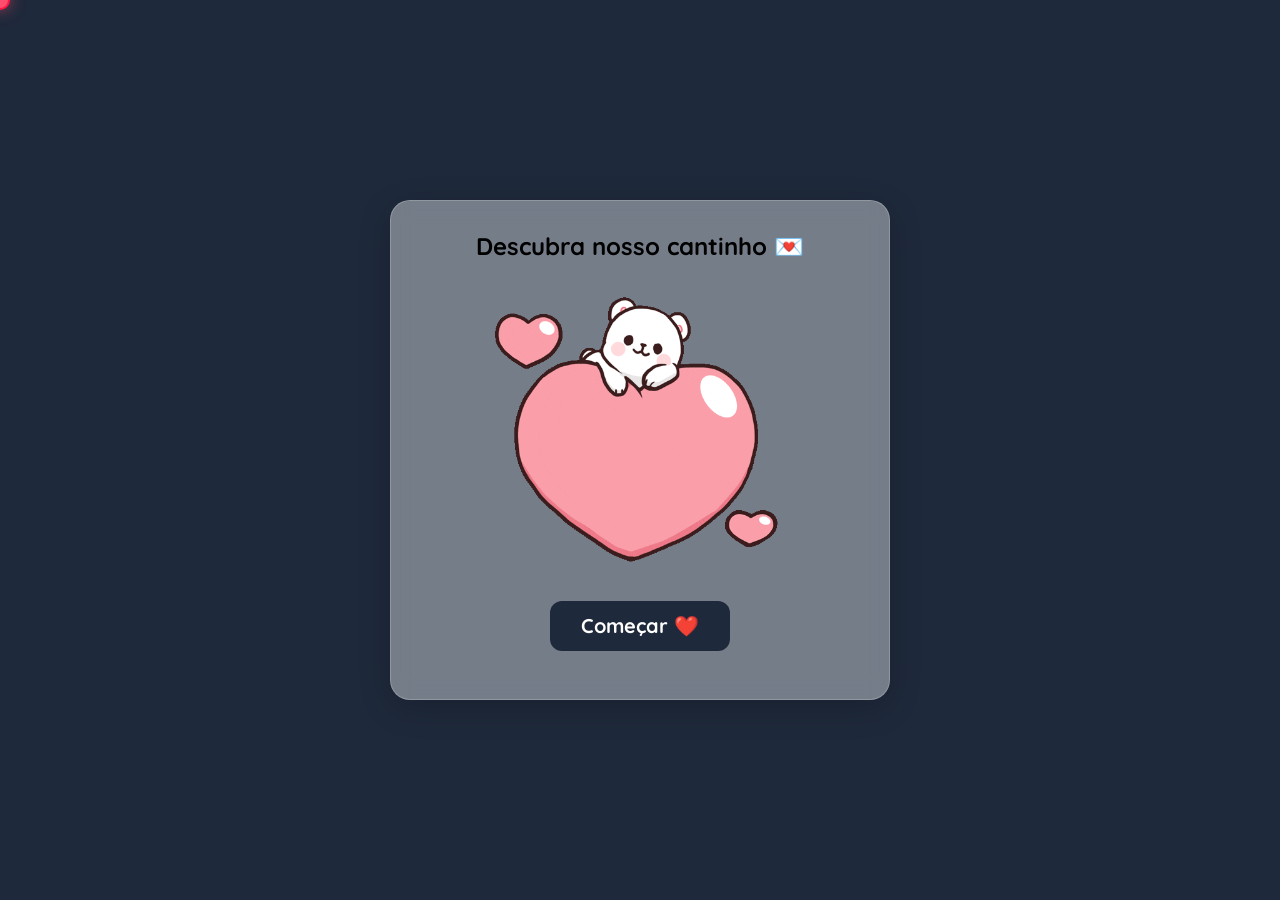
==== index.html @ 610b7666 "Projeto pacote 1" ====
<!DOCTYPE html>
<html lang="pt-br">

<head>
    <meta charset="UTF-8">
    <meta name="viewport" content="width=device-width, initial-scale=1.0">

    <link rel="stylesheet" href="public/src/css/reset.css">
    <link rel="stylesheet" href="public/src/css/loading.css">

    <script src="public/src/js/background.js" defer></script>
    <script src="public/src/js/loading.js" defer></script>

    <title>Feliz Dias dos Namorados</title>
</head>

<body>

    <section class="botao">
        <div class="painel">
            <h1>Descubra nosso cantinho 💌</h1>

            <img src="public/src/gif/love.gif" alt="GIF-LOVE">

            <div class="btns">
                <button id="startButton">Começar ❤️</button>
            </div>
        </div>
    </section>

    <div class="loading" id="loading">

        <div class="heart-loader">❤️</div>

        <p class="loading-text">
            Carregando
            <span class="dots">
                <span>.</span>
                <span>.</span>
                <span>.</span>
            </span>
        </p>

    </div>

    <div class="wrapper">

        <svg class="heart" version="1.1" xmlns="http://www.w3.org/2000/svg" xmlns:xlink="http://www.w3.org/1999/xlink"
            xmlns:a="http://ns.adobe.com/AdobeSVGViewerExtensions/3.0/" x="0px" y="0px" width="101.7px" height="87.6px"
            viewBox="0 0 101.7 87.6" enable-background="new 0 0 101.7 87.6" xml:space="preserve">
            <path d="M51,12.8c0-0.1-0.1-0.1-0.1-0.2c0,0.1-0.1,0.1-0.1,0.2C31-10.7,0,0.2,0,28.9c0,27.6,40.7,56.9,50.9,58.8
	        c10.1-1.8,50.9-31.1,50.9-58.8C101.7,0.2,70.7-10.7,51,12.8z" />
        </svg>

        <svg class="heart" version="1.1" xmlns="http://www.w3.org/2000/svg" xmlns:xlink="http://www.w3.org/1999/xlink"
            xmlns:a="http://ns.adobe.com/AdobeSVGViewerExtensions/3.0/" x="0px" y="0px" width="101.7px" height="87.6px"
            viewBox="0 0 101.7 87.6" enable-background="new 0 0 101.7 87.6" xml:space="preserve">
            <path d="M51,12.8c0-0.1-0.1-0.1-0.1-0.2c0,0.1-0.1,0.1-0.1,0.2C31-10.7,0,0.2,0,28.9c0,27.6,40.7,56.9,50.9,58.8
	        c10.1-1.8,50.9-31.1,50.9-58.8C101.7,0.2,70.7-10.7,51,12.8z" />
        </svg>

        <svg class="heart" version="1.1" xmlns="http://www.w3.org/2000/svg" xmlns:xlink="http://www.w3.org/1999/xlink"
            xmlns:a="http://ns.adobe.com/AdobeSVGViewerExtensions/3.0/" x="0px" y="0px" width="101.7px" height="87.6px"
            viewBox="0 0 101.7 87.6" enable-background="new 0 0 101.7 87.6" xml:space="preserve">
            <path d="M51,12.8c0-0.1-0.1-0.1-0.1-0.2c0,0.1-0.1,0.1-0.1,0.2C31-10.7,0,0.2,0,28.9c0,27.6,40.7,56.9,50.9,58.8
	        c10.1-1.8,50.9-31.1,50.9-58.8C101.7,0.2,70.7-10.7,51,12.8z" />
        </svg>

        <svg class="heart" version="1.1" xmlns="http://www.w3.org/2000/svg" xmlns:xlink="http://www.w3.org/1999/xlink"
            xmlns:a="http://ns.adobe.com/AdobeSVGViewerExtensions/3.0/" x="0px" y="0px" width="101.7px" height="87.6px"
            viewBox="0 0 101.7 87.6" enable-background="new 0 0 101.7 87.6" xml:space="preserve">
            <path d="M51,12.8c0-0.1-0.1-0.1-0.1-0.2c0,0.1-0.1,0.1-0.1,0.2C31-10.7,0,0.2,0,28.9c0,27.6,40.7,56.9,50.9,58.8
	        c10.1-1.8,50.9-31.1,50.9-58.8C101.7,0.2,70.7-10.7,51,12.8z" />
        </svg>

        <svg class="heart" version="1.1" xmlns="http://www.w3.org/2000/svg" xmlns:xlink="http://www.w3.org/1999/xlink"
            xmlns:a="http://ns.adobe.com/AdobeSVGViewerExtensions/3.0/" x="0px" y="0px" width="101.7px" height="87.6px"
            viewBox="0 0 101.7 87.6" enable-background="new 0 0 101.7 87.6" xml:space="preserve">
            <path d="M51,12.8c0-0.1-0.1-0.1-0.1-0.2c0,0.1-0.1,0.1-0.1,0.2C31-10.7,0,0.2,0,28.9c0,27.6,40.7,56.9,50.9,58.8
	        c10.1-1.8,50.9-31.1,50.9-58.8C101.7,0.2,70.7-10.7,51,12.8z" />
        </svg>

        <svg class="heart" version="1.1" xmlns="http://www.w3.org/2000/svg" xmlns:xlink="http://www.w3.org/1999/xlink"
            xmlns:a="http://ns.adobe.com/AdobeSVGViewerExtensions/3.0/" x="0px" y="0px" width="101.7px" height="87.6px"
            viewBox="0 0 101.7 87.6" enable-background="new 0 0 101.7 87.6" xml:space="preserve">
            <path d="M51,12.8c0-0.1-0.1-0.1-0.1-0.2c0,0.1-0.1,0.1-0.1,0.2C31-10.7,0,0.2,0,28.9c0,27.6,40.7,56.9,50.9,58.8
	        c10.1-1.8,50.9-31.1,50.9-58.8C101.7,0.2,70.7-10.7,51,12.8z" />
        </svg>

        <svg class="heart" version="1.1" xmlns="http://www.w3.org/2000/svg" xmlns:xlink="http://www.w3.org/1999/xlink"
            xmlns:a="http://ns.adobe.com/AdobeSVGViewerExtensions/3.0/" x="0px" y="0px" width="101.7px" height="87.6px"
            viewBox="0 0 101.7 87.6" enable-background="new 0 0 101.7 87.6" xml:space="preserve">
            <path d="M51,12.8c0-0.1-0.1-0.1-0.1-0.2c0,0.1-0.1,0.1-0.1,0.2C31-10.7,0,0.2,0,28.9c0,27.6,40.7,56.9,50.9,58.8
	        c10.1-1.8,50.9-31.1,50.9-58.8C101.7,0.2,70.7-10.7,51,12.8z" />
        </svg>
    </div>

    <div class="custom-cursor"></div>
</body>

</html>
---- public/src/css/loading.css ----
.loading {
    position: fixed;
    top: 0;
    left: 0;
    width: 100%;
    height: 100%;
    background: rgb(0, 0, 0);
    display: flex;
    align-items: center;
    justify-content: center;
    flex-direction: column;

    gap: 20px;

    z-index: 99999;

    opacity: 0;
    visibility: hidden;

    transition: 0.4s;
}

.loading.active {
    opacity: 1;
    visibility: visible;
}

.heart-loader {
    font-size: 80px;

    animation: pulse 1s infinite;
}

@keyframes pulse {

    0% {
        transform: scale(1);
    }

    50% {
        transform: scale(1.3);
    }

    100% {
        transform: scale(1);
    }
}

.loading-text {
    color: white;

    font-size: 22px;

    font-family: sans-serif;
}

.dots span {
    animation: blink 1.5s infinite;

    font-size: 28px;
}

.dots span:nth-child(2) {
    animation-delay: 0.2s;
}

.dots span:nth-child(3) {
    animation-delay: 0.4s;
}


@keyframes blink {

    0% {
        opacity: 0;
    }

    50% {
        opacity: 1;
    }

    100% {
        opacity: 0;
    }
}
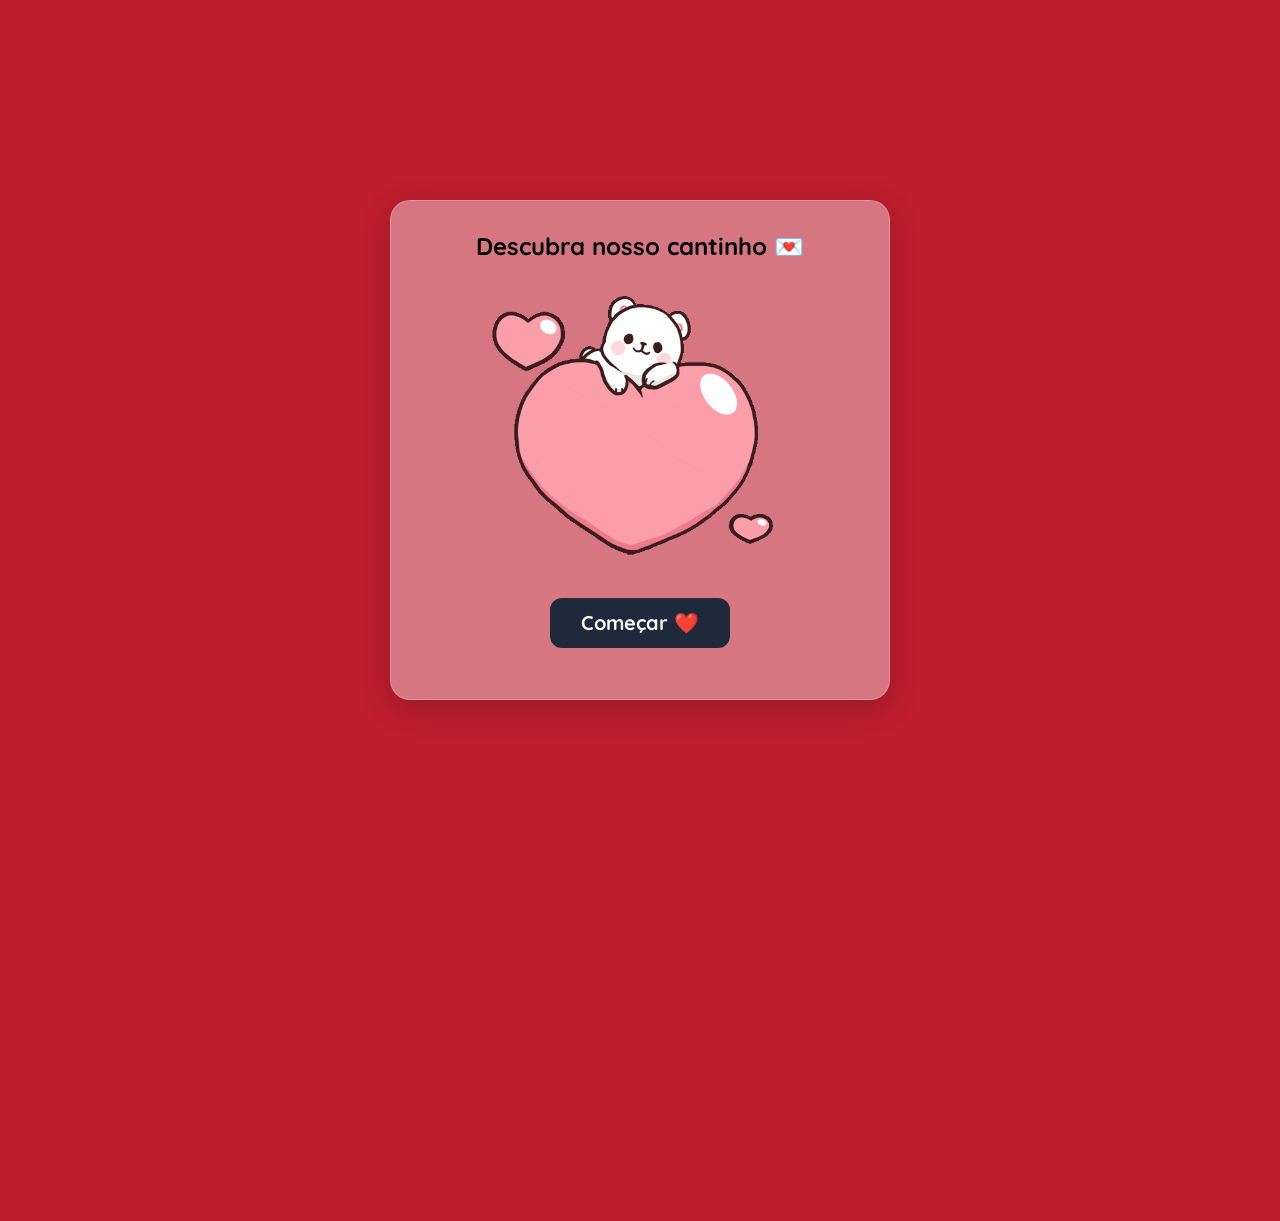
==== commit f62d5e17: "Projeto pacote basico" ====
--- a/index.html
+++ b/index.html
@@ -49,53 +49,30 @@
             xmlns:a="http://ns.adobe.com/AdobeSVGViewerExtensions/3.0/" x="0px" y="0px" width="101.7px" height="87.6px"
             viewBox="0 0 101.7 87.6" enable-background="new 0 0 101.7 87.6" xml:space="preserve">
             <path d="M51,12.8c0-0.1-0.1-0.1-0.1-0.2c0,0.1-0.1,0.1-0.1,0.2C31-10.7,0,0.2,0,28.9c0,27.6,40.7,56.9,50.9,58.8
-	        c10.1-1.8,50.9-31.1,50.9-58.8C101.7,0.2,70.7-10.7,51,12.8z" />
+	c10.1-1.8,50.9-31.1,50.9-58.8C101.7,0.2,70.7-10.7,51,12.8z" />
         </svg>
 
-        <svg class="heart" version="1.1" xmlns="http://www.w3.org/2000/svg" xmlns:xlink="http://www.w3.org/1999/xlink"
+           <svg class="heart" version="1.1" xmlns="http://www.w3.org/2000/svg" xmlns:xlink="http://www.w3.org/1999/xlink"
             xmlns:a="http://ns.adobe.com/AdobeSVGViewerExtensions/3.0/" x="0px" y="0px" width="101.7px" height="87.6px"
             viewBox="0 0 101.7 87.6" enable-background="new 0 0 101.7 87.6" xml:space="preserve">
             <path d="M51,12.8c0-0.1-0.1-0.1-0.1-0.2c0,0.1-0.1,0.1-0.1,0.2C31-10.7,0,0.2,0,28.9c0,27.6,40.7,56.9,50.9,58.8
-	        c10.1-1.8,50.9-31.1,50.9-58.8C101.7,0.2,70.7-10.7,51,12.8z" />
+	c10.1-1.8,50.9-31.1,50.9-58.8C101.7,0.2,70.7-10.7,51,12.8z" />
         </svg>
 
-        <svg class="heart" version="1.1" xmlns="http://www.w3.org/2000/svg" xmlns:xlink="http://www.w3.org/1999/xlink"
+           <svg class="heart" version="1.1" xmlns="http://www.w3.org/2000/svg" xmlns:xlink="http://www.w3.org/1999/xlink"
             xmlns:a="http://ns.adobe.com/AdobeSVGViewerExtensions/3.0/" x="0px" y="0px" width="101.7px" height="87.6px"
             viewBox="0 0 101.7 87.6" enable-background="new 0 0 101.7 87.6" xml:space="preserve">
             <path d="M51,12.8c0-0.1-0.1-0.1-0.1-0.2c0,0.1-0.1,0.1-0.1,0.2C31-10.7,0,0.2,0,28.9c0,27.6,40.7,56.9,50.9,58.8
-	        c10.1-1.8,50.9-31.1,50.9-58.8C101.7,0.2,70.7-10.7,51,12.8z" />
+	c10.1-1.8,50.9-31.1,50.9-58.8C101.7,0.2,70.7-10.7,51,12.8z" />
         </svg>
 
-        <svg class="heart" version="1.1" xmlns="http://www.w3.org/2000/svg" xmlns:xlink="http://www.w3.org/1999/xlink"
+           <svg class="heart" version="1.1" xmlns="http://www.w3.org/2000/svg" xmlns:xlink="http://www.w3.org/1999/xlink"
             xmlns:a="http://ns.adobe.com/AdobeSVGViewerExtensions/3.0/" x="0px" y="0px" width="101.7px" height="87.6px"
             viewBox="0 0 101.7 87.6" enable-background="new 0 0 101.7 87.6" xml:space="preserve">
             <path d="M51,12.8c0-0.1-0.1-0.1-0.1-0.2c0,0.1-0.1,0.1-0.1,0.2C31-10.7,0,0.2,0,28.9c0,27.6,40.7,56.9,50.9,58.8
-	        c10.1-1.8,50.9-31.1,50.9-58.8C101.7,0.2,70.7-10.7,51,12.8z" />
-        </svg>
-
-        <svg class="heart" version="1.1" xmlns="http://www.w3.org/2000/svg" xmlns:xlink="http://www.w3.org/1999/xlink"
-            xmlns:a="http://ns.adobe.com/AdobeSVGViewerExtensions/3.0/" x="0px" y="0px" width="101.7px" height="87.6px"
-            viewBox="0 0 101.7 87.6" enable-background="new 0 0 101.7 87.6" xml:space="preserve">
-            <path d="M51,12.8c0-0.1-0.1-0.1-0.1-0.2c0,0.1-0.1,0.1-0.1,0.2C31-10.7,0,0.2,0,28.9c0,27.6,40.7,56.9,50.9,58.8
-	        c10.1-1.8,50.9-31.1,50.9-58.8C101.7,0.2,70.7-10.7,51,12.8z" />
-        </svg>
-
-        <svg class="heart" version="1.1" xmlns="http://www.w3.org/2000/svg" xmlns:xlink="http://www.w3.org/1999/xlink"
-            xmlns:a="http://ns.adobe.com/AdobeSVGViewerExtensions/3.0/" x="0px" y="0px" width="101.7px" height="87.6px"
-            viewBox="0 0 101.7 87.6" enable-background="new 0 0 101.7 87.6" xml:space="preserve">
-            <path d="M51,12.8c0-0.1-0.1-0.1-0.1-0.2c0,0.1-0.1,0.1-0.1,0.2C31-10.7,0,0.2,0,28.9c0,27.6,40.7,56.9,50.9,58.8
-	        c10.1-1.8,50.9-31.1,50.9-58.8C101.7,0.2,70.7-10.7,51,12.8z" />
-        </svg>
-
-        <svg class="heart" version="1.1" xmlns="http://www.w3.org/2000/svg" xmlns:xlink="http://www.w3.org/1999/xlink"
-            xmlns:a="http://ns.adobe.com/AdobeSVGViewerExtensions/3.0/" x="0px" y="0px" width="101.7px" height="87.6px"
-            viewBox="0 0 101.7 87.6" enable-background="new 0 0 101.7 87.6" xml:space="preserve">
-            <path d="M51,12.8c0-0.1-0.1-0.1-0.1-0.2c0,0.1-0.1,0.1-0.1,0.2C31-10.7,0,0.2,0,28.9c0,27.6,40.7,56.9,50.9,58.8
-	        c10.1-1.8,50.9-31.1,50.9-58.8C101.7,0.2,70.7-10.7,51,12.8z" />
+	c10.1-1.8,50.9-31.1,50.9-58.8C101.7,0.2,70.7-10.7,51,12.8z" />
         </svg>
     </div>
-
-    <div class="custom-cursor"></div>
 </body>
 
 </html>
--- a/public/src/css/loading.css
+++ b/public/src/css/loading.css
@@ -9,14 +9,10 @@
     align-items: center;
     justify-content: center;
     flex-direction: column;
-
     gap: 20px;
-
     z-index: 99999;
-
     opacity: 0;
     visibility: hidden;
-
     transition: 0.4s;
 }
 
@@ -48,15 +44,12 @@
 
 .loading-text {
     color: white;
-
     font-size: 22px;
-
     font-family: sans-serif;
 }
 
 .dots span {
     animation: blink 1.5s infinite;
-
     font-size: 28px;
 }
 
@@ -67,7 +60,6 @@
 .dots span:nth-child(3) {
     animation-delay: 0.4s;
 }
-
 
 @keyframes blink {
 
